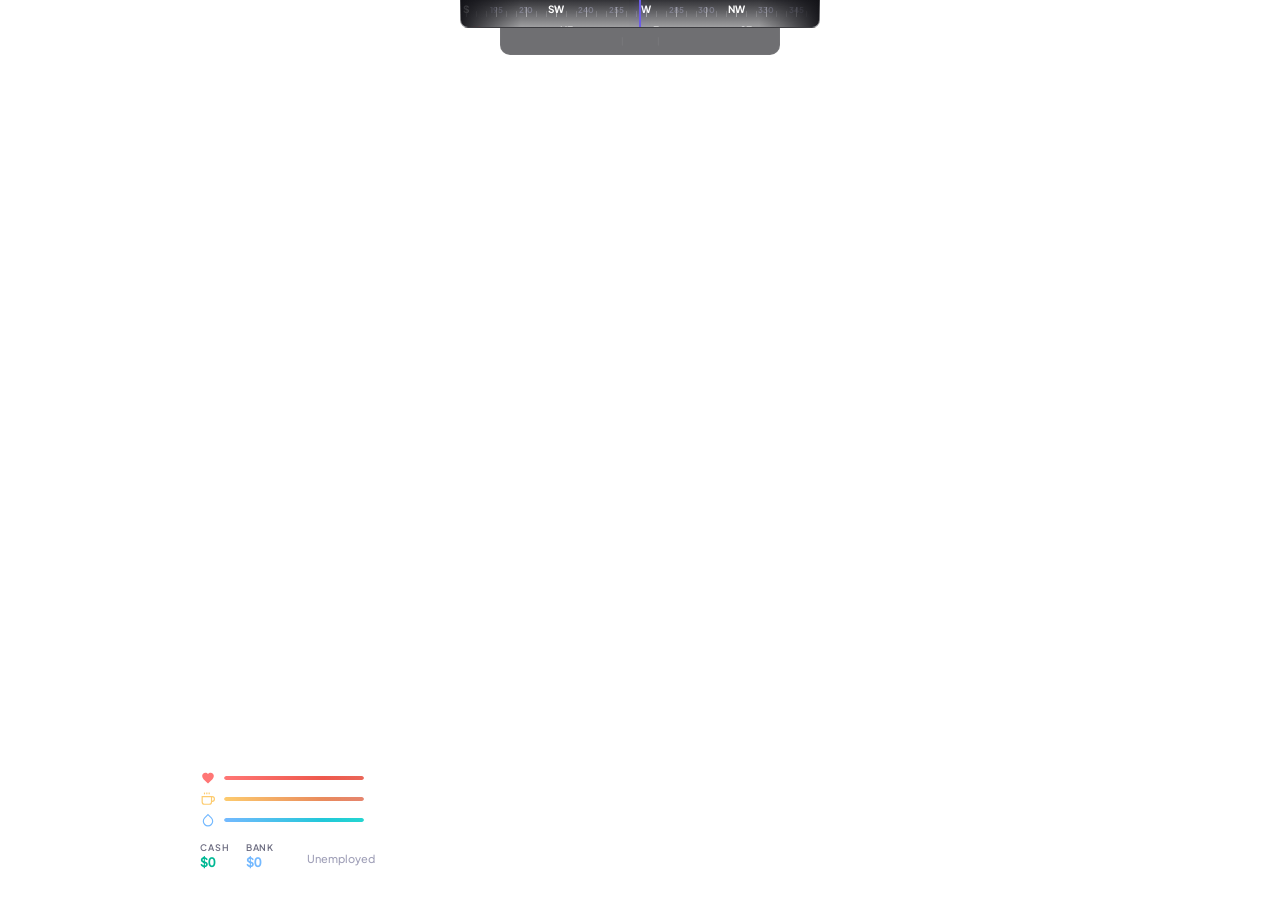
==== hydra_hud/nui/index.html @ 9f08a6ed "feat: add UI engine, notification system, and full HUD module hydra_ui: Core UI framework with NUI e" ====
<!DOCTYPE html>
<html lang="en">
<head>
    <meta charset="UTF-8">
    <meta name="viewport" content="width=device-width, initial-scale=1.0">
    <title>Hydra HUD</title>
    <link rel="preconnect" href="https://fonts.googleapis.com">
    <link rel="preconnect" href="https://fonts.gstatic.com" crossorigin>
    <link href="https://fonts.googleapis.com/css2?family=Plus+Jakarta+Sans:ital,wght@0,200..800;1,200..800&display=swap" rel="stylesheet">
    <link rel="stylesheet" href="css/hud.css">
    <link rel="stylesheet" href="css/vehicle.css">
    <link rel="stylesheet" href="css/navigation.css">
</head>
<body>
    <!-- Navigation Bar (top center) -->
    <div id="hud-navigation" class="hud-nav">
        <div class="nav-inner">
            <div class="nav-compass">
                <div class="nav-compass-strip" id="compass-strip"></div>
            </div>
            <div class="nav-info">
                <div class="nav-location">
                    <span id="nav-street" class="nav-street"></span>
                    <span id="nav-crossing" class="nav-crossing"></span>
                </div>
                <div class="nav-meta">
                    <span id="nav-zone" class="nav-zone"></span>
                    <span class="nav-separator">|</span>
                    <span id="nav-direction" class="nav-direction"></span>
                    <span class="nav-separator">|</span>
                    <span id="nav-time" class="nav-time"></span>
                </div>
            </div>
        </div>
    </div>

    <!-- Player Status (bottom left, above minimap) -->
    <div id="hud-player" class="hud-player">
        <div class="player-vitals">
            <div class="vital-bar" id="vital-health">
                <div class="vital-icon" id="icon-health"></div>
                <div class="vital-track"><div class="vital-fill health-fill"></div></div>
            </div>
            <div class="vital-bar" id="vital-armor" style="display:none">
                <div class="vital-icon" id="icon-armor"></div>
                <div class="vital-track"><div class="vital-fill armor-fill"></div></div>
            </div>
            <div class="vital-bar" id="vital-hunger">
                <div class="vital-icon" id="icon-hunger"></div>
                <div class="vital-track"><div class="vital-fill hunger-fill"></div></div>
            </div>
            <div class="vital-bar" id="vital-thirst">
                <div class="vital-icon" id="icon-thirst"></div>
                <div class="vital-track"><div class="vital-fill thirst-fill"></div></div>
            </div>
            <div class="vital-bar" id="vital-oxygen" style="display:none">
                <div class="vital-icon" id="icon-oxygen"></div>
                <div class="vital-track"><div class="vital-fill oxygen-fill"></div></div>
            </div>
        </div>
        <div class="player-info">
            <div class="player-money" id="player-money">
                <div class="money-item cash">
                    <span class="money-label">CASH</span>
                    <span class="money-value" id="money-cash">$0</span>
                </div>
                <div class="money-item bank">
                    <span class="money-label">BANK</span>
                    <span class="money-value" id="money-bank">$0</span>
                </div>
            </div>
            <div class="player-job" id="player-job">
                <span class="job-label" id="job-label">Unemployed</span>
            </div>
        </div>
    </div>

    <!-- Vehicle HUD (bottom right) -->
    <div id="hud-vehicle" class="hud-vehicle" style="display:none">
        <!-- Speedometer -->
        <div class="vehicle-speed">
            <div class="speed-value" id="veh-speed">0</div>
            <div class="speed-unit" id="veh-speed-unit">MPH</div>
        </div>

        <!-- RPM Bar -->
        <div class="vehicle-rpm" id="veh-rpm-container">
            <div class="rpm-track">
                <div class="rpm-fill" id="veh-rpm-fill"></div>
            </div>
            <div class="rpm-label">RPM</div>
        </div>

        <!-- Gear indicator -->
        <div class="vehicle-gear" id="veh-gear-container">
            <span class="gear-label">GEAR</span>
            <span class="gear-value" id="veh-gear">N</span>
        </div>

        <!-- Vehicle stats -->
        <div class="vehicle-stats">
            <div class="veh-stat" id="veh-fuel-container">
                <div class="veh-stat-icon fuel-icon"></div>
                <div class="veh-stat-bar"><div class="veh-stat-fill fuel-fill" id="veh-fuel-fill"></div></div>
                <span class="veh-stat-value" id="veh-fuel-value">100</span>
            </div>
            <div class="veh-stat" id="veh-engine-container">
                <div class="veh-stat-icon engine-icon"></div>
                <div class="veh-stat-bar"><div class="veh-stat-fill engine-fill" id="veh-engine-fill"></div></div>
                <span class="veh-stat-value" id="veh-engine-value">100</span>
            </div>
        </div>

        <!-- Status indicators -->
        <div class="vehicle-indicators">
            <div class="indicator" id="ind-seatbelt" title="Seatbelt">
                <svg viewBox="0 0 24 24" fill="none" stroke="currentColor" stroke-width="2"><circle cx="12" cy="5" r="3"/><path d="M12 8v8"/><path d="M8 21l4-5 4 5"/></svg>
            </div>
            <div class="indicator" id="ind-lock" title="Locked">
                <svg viewBox="0 0 24 24" fill="none" stroke="currentColor" stroke-width="2"><rect x="3" y="11" width="18" height="11" rx="2"/><path d="M7 11V7a5 5 0 0 1 10 0v4"/></svg>
            </div>
            <div class="indicator" id="ind-lights" title="Lights">
                <svg viewBox="0 0 24 24" fill="none" stroke="currentColor" stroke-width="2"><circle cx="12" cy="12" r="5"/><line x1="12" y1="1" x2="12" y2="3"/><line x1="12" y1="21" x2="12" y2="23"/><line x1="4.22" y1="4.22" x2="5.64" y2="5.64"/><line x1="18.36" y1="18.36" x2="19.78" y2="19.78"/><line x1="1" y1="12" x2="3" y2="12"/><line x1="21" y1="12" x2="23" y2="12"/><line x1="4.22" y1="19.78" x2="5.64" y2="18.36"/><line x1="18.36" y1="5.64" x2="19.78" y2="4.22"/></svg>
            </div>
            <div class="indicator" id="ind-engine" title="Engine">
                <svg viewBox="0 0 24 24" fill="none" stroke="currentColor" stroke-width="2"><rect x="2" y="6" width="20" height="12" rx="2"/><line x1="6" y1="10" x2="6" y2="14"/><line x1="10" y1="10" x2="10" y2="14"/></svg>
            </div>
        </div>

        <!-- Aircraft-specific overlay -->
        <div class="vehicle-aircraft" id="veh-aircraft" style="display:none">
            <div class="aircraft-stat">
                <span class="aircraft-label">ALT</span>
                <span class="aircraft-value" id="veh-altitude">0</span>
                <span class="aircraft-unit">FT</span>
            </div>
            <div class="aircraft-stat">
                <span class="aircraft-label">VS</span>
                <span class="aircraft-value" id="veh-vspeed">0</span>
                <span class="aircraft-unit">FPM</span>
            </div>
            <div class="aircraft-stat">
                <span class="aircraft-label">HDG</span>
                <span class="aircraft-value" id="veh-heading">0</span>
                <span class="aircraft-unit">&deg;</span>
            </div>
        </div>

        <!-- Boat-specific overlay -->
        <div class="vehicle-boat" id="veh-boat" style="display:none">
            <div class="indicator" id="ind-anchor" title="Anchor">
                <svg viewBox="0 0 24 24" fill="none" stroke="currentColor" stroke-width="2"><circle cx="12" cy="5" r="3"/><line x1="12" y1="8" x2="12" y2="21"/><line x1="8" y1="21" x2="16" y2="21"/><path d="M5 12a7 7 0 0 0 14 0"/></svg>
            </div>
        </div>
    </div>

    <script src="js/hud.js"></script>
    <script src="js/vehicle.js"></script>
    <script src="js/navigation.js"></script>
</body>
</html>
---- hydra_hud/nui/css/hud.css ----
/* ============================================
   Hydra HUD - Player HUD Styles
   ============================================ */

:root {
    --hydra-primary: #6C5CE7;
    --hydra-secondary: #00CEC9;
    --hydra-success: #00B894;
    --hydra-warning: #FDCB6E;
    --hydra-danger: #FF7675;
    --hydra-info: #74B9FF;
    --hydra-bg-card: #1E1E2E;
    --hydra-bg-elevated: #252536;
    --hydra-text-primary: #FFFFFF;
    --hydra-text-secondary: #A0A0B8;
    --hydra-text-muted: #6C6C80;
    --hydra-border: #2A2A3C;
    --hydra-font: 'Plus Jakarta Sans', -apple-system, BlinkMacSystemFont, 'Segoe UI', sans-serif;
}

*, *::before, *::after {
    margin: 0;
    padding: 0;
    box-sizing: border-box;
}

html, body {
    width: 100%;
    height: 100%;
    overflow: hidden;
    background: transparent;
    font-family: var(--hydra-font);
    user-select: none;
    pointer-events: none;
    -webkit-font-smoothing: antialiased;
}

/* ---- Player HUD Container ---- */
.hud-player {
    position: fixed;
    bottom: 24px;
    left: 200px;
    display: flex;
    flex-direction: column;
    gap: 8px;
    transition: opacity 400ms ease, transform 400ms ease;
}

.hud-player.hidden {
    opacity: 0;
    transform: translateY(20px);
    pointer-events: none;
}

/* ---- Vital Bars ---- */
.player-vitals {
    display: flex;
    flex-direction: column;
    gap: 5px;
}

.vital-bar {
    display: flex;
    align-items: center;
    gap: 8px;
    transition: opacity 300ms ease, transform 300ms ease;
}

.vital-bar.hidden {
    opacity: 0;
    height: 0;
    margin: 0;
    overflow: hidden;
}

.vital-icon {
    width: 16px;
    height: 16px;
    display: flex;
    align-items: center;
    justify-content: center;
    flex-shrink: 0;
}

.vital-icon svg {
    width: 14px;
    height: 14px;
}

.vital-track {
    width: 140px;
    height: 4px;
    background: rgba(255, 255, 255, 0.08);
    border-radius: 4px;
    overflow: hidden;
}

.vital-fill {
    height: 100%;
    border-radius: 4px;
    transition: width 400ms cubic-bezier(0.4, 0, 0.2, 1);
    position: relative;
}

.vital-fill::after {
    content: '';
    position: absolute;
    top: 0;
    right: 0;
    width: 30%;
    height: 100%;
    background: linear-gradient(90deg, transparent, rgba(255,255,255,0.15));
    border-radius: 4px;
}

/* Vital colors */
.health-fill { background: linear-gradient(90deg, #FF7675, #e74c3c); }
.armor-fill { background: linear-gradient(90deg, #74B9FF, #0984e3); }
.hunger-fill { background: linear-gradient(90deg, #FDCB6E, #e17055); }
.thirst-fill { background: linear-gradient(90deg, #74B9FF, #00CEC9); }
.oxygen-fill { background: linear-gradient(90deg, #a29bfe, #6C5CE7); }

/* Low vital warning pulse */
.vital-fill.critical {
    animation: vital-pulse 1s ease-in-out infinite;
}

@keyframes vital-pulse {
    0%, 100% { opacity: 1; }
    50% { opacity: 0.5; }
}

/* Vital icon colors */
#icon-health { color: #FF7675; }
#icon-armor { color: #74B9FF; }
#icon-hunger { color: #FDCB6E; }
#icon-thirst { color: #74B9FF; }
#icon-oxygen { color: #a29bfe; }

/* ---- Player Info (Money + Job) ---- */
.player-info {
    display: flex;
    align-items: center;
    gap: 16px;
    padding: 6px 0;
}

.player-money {
    display: flex;
    gap: 16px;
}

.money-item {
    display: flex;
    flex-direction: column;
    gap: 1px;
}

.money-label {
    font-size: 0.5625rem;
    font-weight: 600;
    letter-spacing: 0.1em;
    text-transform: uppercase;
    color: var(--hydra-text-muted);
}

.money-value {
    font-size: 0.8125rem;
    font-weight: 700;
    color: var(--hydra-text-primary);
    transition: color 300ms ease;
    font-variant-numeric: tabular-nums;
}

.money-item.cash .money-value { color: var(--hydra-success); }
.money-item.bank .money-value { color: var(--hydra-info); }

/* Money change flash */
.money-value.increase {
    animation: money-flash-green 600ms ease;
}
.money-value.decrease {
    animation: money-flash-red 600ms ease;
}

@keyframes money-flash-green {
    0% { color: #00ff88; transform: scale(1.15); }
    100% { transform: scale(1); }
}
@keyframes money-flash-red {
    0% { color: #ff4444; transform: scale(1.15); }
    100% { transform: scale(1); }
}

/* Job display */
.player-job {
    padding-left: 16px;
    border-left: 1px solid rgba(255,255,255,0.06);
}

.job-label {
    font-size: 0.6875rem;
    font-weight: 500;
    color: var(--hydra-text-secondary);
}

/* ---- Animations ---- */
@keyframes hud-slide-in {
    from {
        opacity: 0;
        transform: translateY(20px);
    }
    to {
        opacity: 1;
        transform: translateY(0);
    }
}

.hud-player {
    animation: hud-slide-in 500ms cubic-bezier(0.34, 1.56, 0.64, 1) forwards;
}
---- hydra_hud/nui/css/vehicle.css ----
/* ============================================
   Hydra HUD - Vehicle HUD Styles
   ============================================ */

/* ---- Vehicle HUD Container ---- */
.hud-vehicle {
    position: fixed;
    bottom: 24px;
    right: 24px;
    display: flex;
    flex-direction: column;
    align-items: flex-end;
    gap: 8px;
    padding: 16px 20px;
    background: rgba(15, 15, 20, 0.85);
    backdrop-filter: blur(20px);
    -webkit-backdrop-filter: blur(20px);
    border: 1px solid rgba(255, 255, 255, 0.05);
    border-radius: 16px;
    min-width: 220px;
    box-shadow: 0 8px 32px rgba(0, 0, 0, 0.4);
}

/* Enter/exit animations */
.hud-vehicle.entering {
    animation: veh-enter 400ms cubic-bezier(0.34, 1.56, 0.64, 1) forwards;
}

.hud-vehicle.exiting {
    animation: veh-exit 300ms cubic-bezier(0.4, 0, 0.2, 1) forwards;
}

@keyframes veh-enter {
    from {
        opacity: 0;
        transform: translateY(30px) scale(0.9);
    }
    to {
        opacity: 1;
        transform: translateY(0) scale(1);
    }
}

@keyframes veh-exit {
    from {
        opacity: 1;
        transform: translateY(0) scale(1);
    }
    to {
        opacity: 0;
        transform: translateY(30px) scale(0.9);
    }
}

/* ---- Speedometer ---- */
.vehicle-speed {
    display: flex;
    align-items: baseline;
    gap: 6px;
    margin-bottom: 4px;
}

.speed-value {
    font-size: 2.5rem;
    font-weight: 800;
    color: var(--hydra-text-primary);
    line-height: 1;
    font-variant-numeric: tabular-nums;
    letter-spacing: -0.02em;
    transition: color 300ms ease;
}

.speed-unit {
    font-size: 0.625rem;
    font-weight: 600;
    letter-spacing: 0.12em;
    color: var(--hydra-text-muted);
    text-transform: uppercase;
}

/* Speed color based on velocity */
.speed-value.speed-normal { color: var(--hydra-text-primary); }
.speed-value.speed-fast { color: var(--hydra-warning); }
.speed-value.speed-danger { color: var(--hydra-danger); }

/* ---- RPM Bar ---- */
.vehicle-rpm {
    width: 100%;
    display: flex;
    align-items: center;
    gap: 8px;
}

.rpm-track {
    flex: 1;
    height: 3px;
    background: rgba(255, 255, 255, 0.08);
    border-radius: 3px;
    overflow: hidden;
}

.rpm-fill {
    height: 100%;
    border-radius: 3px;
    background: linear-gradient(90deg, var(--hydra-primary), var(--hydra-secondary));
    transition: width 80ms linear;
}

.rpm-fill.high-rpm {
    background: linear-gradient(90deg, var(--hydra-warning), var(--hydra-danger));
}

.rpm-label {
    font-size: 0.5625rem;
    font-weight: 600;
    letter-spacing: 0.1em;
    color: var(--hydra-text-muted);
}

/* ---- Gear Indicator ---- */
.vehicle-gear {
    display: flex;
    align-items: center;
    gap: 8px;
    margin-top: -2px;
}

.gear-label {
    font-size: 0.5625rem;
    font-weight: 600;
    letter-spacing: 0.1em;
    color: var(--hydra-text-muted);
}

.gear-value {
    font-size: 1.25rem;
    font-weight: 800;
    color: var(--hydra-text-primary);
    font-variant-numeric: tabular-nums;
    min-width: 18px;
    text-align: center;
    transition: color 200ms ease;
}

.gear-value.gear-reverse {
    color: var(--hydra-danger);
}

/* ---- Vehicle Stats (Fuel, Engine) ---- */
.vehicle-stats {
    width: 100%;
    display: flex;
    flex-direction: column;
    gap: 6px;
    margin-top: 4px;
    padding-top: 8px;
    border-top: 1px solid rgba(255, 255, 255, 0.04);
}

.veh-stat {
    display: flex;
    align-items: center;
    gap: 8px;
}

.veh-stat-icon {
    width: 14px;
    height: 14px;
    display: flex;
    align-items: center;
    justify-content: center;
}

.veh-stat-icon svg {
    width: 12px;
    height: 12px;
}

.fuel-icon { color: var(--hydra-warning); }
.engine-icon { color: var(--hydra-info); }

.veh-stat-bar {
    flex: 1;
    height: 3px;
    background: rgba(255, 255, 255, 0.08);
    border-radius: 3px;
    overflow: hidden;
}

.veh-stat-fill {
    height: 100%;
    border-radius: 3px;
    transition: width 400ms cubic-bezier(0.4, 0, 0.2, 1), background 400ms ease;
}

.fuel-fill { background: linear-gradient(90deg, #e17055, #FDCB6E); }
.fuel-fill.low { background: linear-gradient(90deg, #FF7675, #e74c3c); animation: vital-pulse 1s infinite; }

.engine-fill { background: linear-gradient(90deg, #0984e3, #74B9FF); }
.engine-fill.damaged { background: linear-gradient(90deg, #e74c3c, #FF7675); }

.veh-stat-value {
    font-size: 0.625rem;
    font-weight: 600;
    color: var(--hydra-text-muted);
    min-width: 24px;
    text-align: right;
    font-variant-numeric: tabular-nums;
}

/* ---- Status Indicators ---- */
.vehicle-indicators {
    display: flex;
    gap: 10px;
    margin-top: 6px;
    padding-top: 8px;
    border-top: 1px solid rgba(255, 255, 255, 0.04);
}

.indicator {
    width: 20px;
    height: 20px;
    display: flex;
    align-items: center;
    justify-content: center;
    color: var(--hydra-text-muted);
    opacity: 0.3;
    transition: opacity 300ms ease, color 300ms ease;
}

.indicator svg {
    width: 16px;
    height: 16px;
}

.indicator.active {
    opacity: 1;
}

#ind-seatbelt.active { color: var(--hydra-success); }
#ind-seatbelt.inactive { color: var(--hydra-danger); opacity: 1; animation: vital-pulse 1.5s infinite; }
#ind-lock.active { color: var(--hydra-warning); }
#ind-lights.active { color: var(--hydra-info); }
#ind-engine.active { color: var(--hydra-success); }
#ind-engine.damaged { color: var(--hydra-danger); opacity: 1; }

/* ---- Aircraft Overlay ---- */
.vehicle-aircraft {
    width: 100%;
    display: flex;
    gap: 16px;
    padding-top: 8px;
    border-top: 1px solid rgba(255, 255, 255, 0.04);
    margin-top: 4px;
}

.aircraft-stat {
    display: flex;
    align-items: baseline;
    gap: 4px;
}

.aircraft-label {
    font-size: 0.5625rem;
    font-weight: 600;
    letter-spacing: 0.1em;
    color: var(--hydra-text-muted);
}

.aircraft-value {
    font-size: 0.875rem;
    font-weight: 700;
    color: var(--hydra-text-primary);
    font-variant-numeric: tabular-nums;
}

.aircraft-unit {
    font-size: 0.5625rem;
    color: var(--hydra-text-muted);
}

/* ---- Boat Overlay ---- */
.vehicle-boat {
    display: flex;
    gap: 10px;
    margin-top: 4px;
    padding-top: 8px;
    border-top: 1px solid rgba(255, 255, 255, 0.04);
}

#ind-anchor.active { color: var(--hydra-warning); }
---- hydra_hud/nui/css/navigation.css ----
/* ============================================
   Hydra HUD - Navigation Bar Styles
   ============================================ */

/* ---- Navigation Container ---- */
.hud-nav {
    position: fixed;
    top: 0;
    left: 50%;
    transform: translateX(-50%);
    z-index: 50;
    animation: nav-slide-down 600ms cubic-bezier(0.34, 1.56, 0.64, 1) forwards;
}

@keyframes nav-slide-down {
    from {
        opacity: 0;
        transform: translateX(-50%) translateY(-30px);
    }
    to {
        opacity: 1;
        transform: translateX(-50%) translateY(0);
    }
}

.hud-nav.hidden {
    opacity: 0;
    transform: translateX(-50%) translateY(-30px);
    transition: all 400ms ease;
}

.nav-inner {
    display: flex;
    flex-direction: column;
    align-items: center;
    gap: 0;
}

/* ---- Compass Strip ---- */
.nav-compass {
    width: 360px;
    height: 28px;
    overflow: hidden;
    position: relative;
    background: linear-gradient(180deg, rgba(15, 15, 20, 0.85), rgba(15, 15, 20, 0.4));
    backdrop-filter: blur(12px);
    -webkit-backdrop-filter: blur(12px);
    border-radius: 0 0 8px 8px;
    border: 1px solid rgba(255, 255, 255, 0.04);
    border-top: none;
}

/* Fade edges */
.nav-compass::before,
.nav-compass::after {
    content: '';
    position: absolute;
    top: 0;
    bottom: 0;
    width: 60px;
    z-index: 2;
    pointer-events: none;
}

.nav-compass::before {
    left: 0;
    background: linear-gradient(90deg, rgba(15, 15, 20, 0.9), transparent);
}

.nav-compass::after {
    right: 0;
    background: linear-gradient(-90deg, rgba(15, 15, 20, 0.9), transparent);
}

/* Center indicator */
.nav-compass .center-mark {
    position: absolute;
    top: 0;
    left: 50%;
    transform: translateX(-50%);
    width: 2px;
    height: 100%;
    background: var(--hydra-primary);
    z-index: 3;
    box-shadow: 0 0 8px rgba(108, 92, 231, 0.5);
}

.compass-strip {
    display: flex;
    align-items: center;
    height: 100%;
    position: relative;
    white-space: nowrap;
    transition: transform 100ms linear;
}

.compass-tick {
    display: inline-flex;
    flex-direction: column;
    align-items: center;
    justify-content: center;
    min-width: 10px;
    height: 100%;
    position: relative;
}

.compass-tick .tick-line {
    width: 1px;
    height: 6px;
    background: rgba(255, 255, 255, 0.15);
}

.compass-tick.major .tick-line {
    height: 10px;
    background: rgba(255, 255, 255, 0.4);
}

.compass-tick .tick-label {
    font-size: 0.5625rem;
    font-weight: 700;
    color: var(--hydra-text-muted);
    position: absolute;
    bottom: 2px;
}

.compass-tick.cardinal .tick-label {
    color: var(--hydra-text-primary);
    font-size: 0.625rem;
}

.compass-tick.north .tick-label {
    color: var(--hydra-danger);
}

/* ---- Location Info ---- */
.nav-info {
    display: flex;
    flex-direction: column;
    align-items: center;
    gap: 2px;
    padding: 6px 16px 8px;
    background: rgba(15, 15, 20, 0.6);
    backdrop-filter: blur(8px);
    border-radius: 0 0 10px 10px;
    border: 1px solid rgba(255, 255, 255, 0.03);
    border-top: none;
    min-width: 280px;
}

.nav-location {
    display: flex;
    align-items: center;
    gap: 6px;
}

.nav-street {
    font-size: 0.75rem;
    font-weight: 600;
    color: var(--hydra-text-primary);
}

.nav-crossing {
    font-size: 0.6875rem;
    font-weight: 400;
    color: var(--hydra-text-secondary);
}

.nav-crossing::before {
    content: '/ ';
    color: var(--hydra-text-muted);
}

.nav-crossing:empty {
    display: none;
}

.nav-meta {
    display: flex;
    align-items: center;
    gap: 8px;
}

.nav-zone,
.nav-direction,
.nav-time {
    font-size: 0.625rem;
    font-weight: 500;
    color: var(--hydra-text-muted);
}

.nav-direction {
    font-weight: 700;
    color: var(--hydra-text-secondary);
    min-width: 18px;
    text-align: center;
}

.nav-separator {
    font-size: 0.5rem;
    color: rgba(255, 255, 255, 0.1);
}
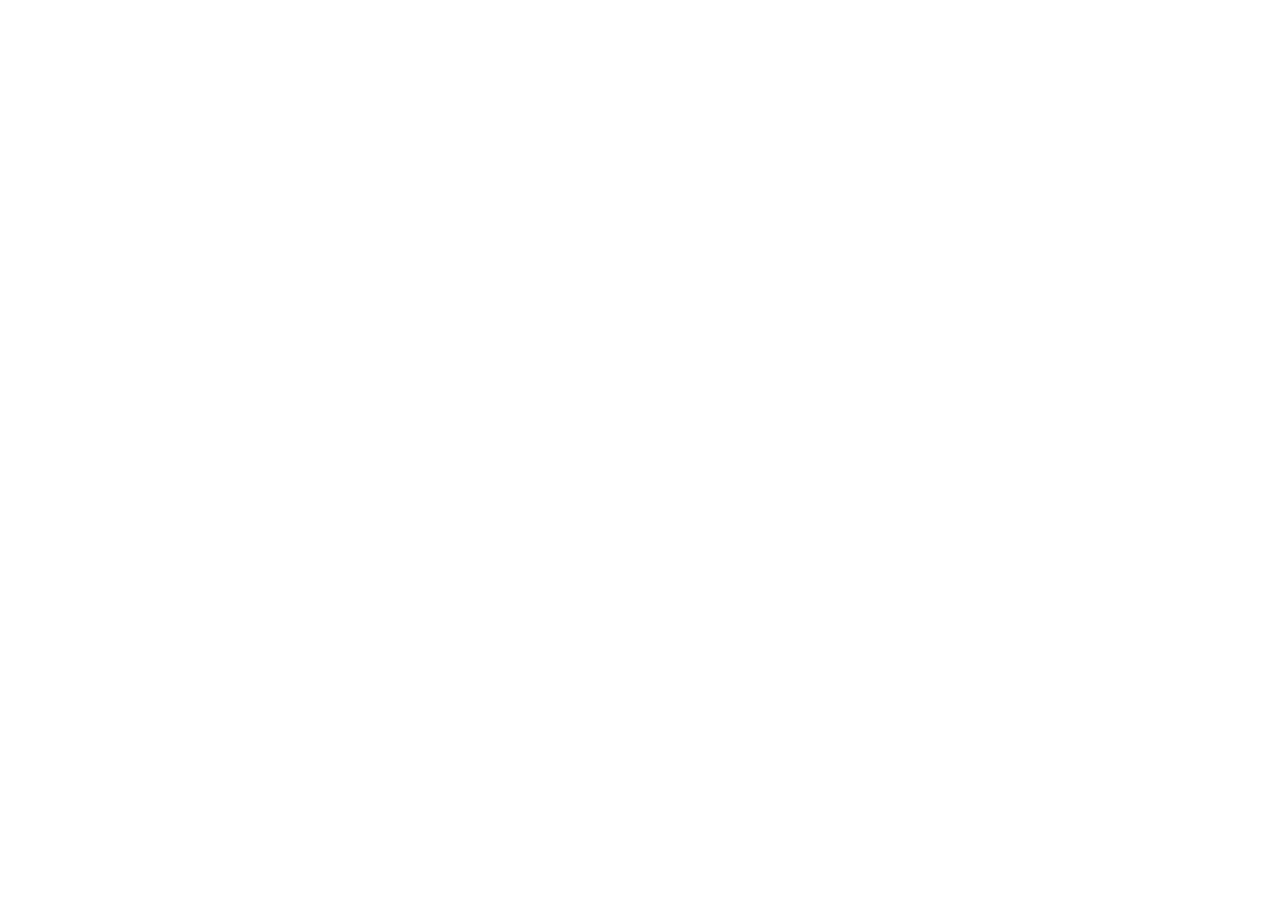
==== commit fd7c9906: "Updated UI again..." ====
--- a/hydra_hud/nui/index.html
+++ b/hydra_hud/nui/index.html
@@ -11,9 +11,9 @@
     <link rel="stylesheet" href="css/vehicle.css">
     <link rel="stylesheet" href="css/navigation.css">
 </head>
-<body>
+<body style="display: none;">
     <!-- Navigation Bar (top center) -->
-    <div id="hud-navigation" class="hud-nav">
+    <div id="hud-navigation" class="hud-nav hidden">
         <div class="nav-inner">
             <div class="nav-compass">
                 <div class="nav-compass-strip" id="compass-strip"></div>
@@ -35,7 +35,7 @@
     </div>
 
     <!-- Player Status (bottom left, above minimap) -->
-    <div id="hud-player" class="hud-player">
+    <div id="hud-player" class="hud-player hidden">
         <div class="player-vitals">
             <div class="vital-bar" id="vital-health">
                 <div class="vital-icon" id="icon-health"></div>
